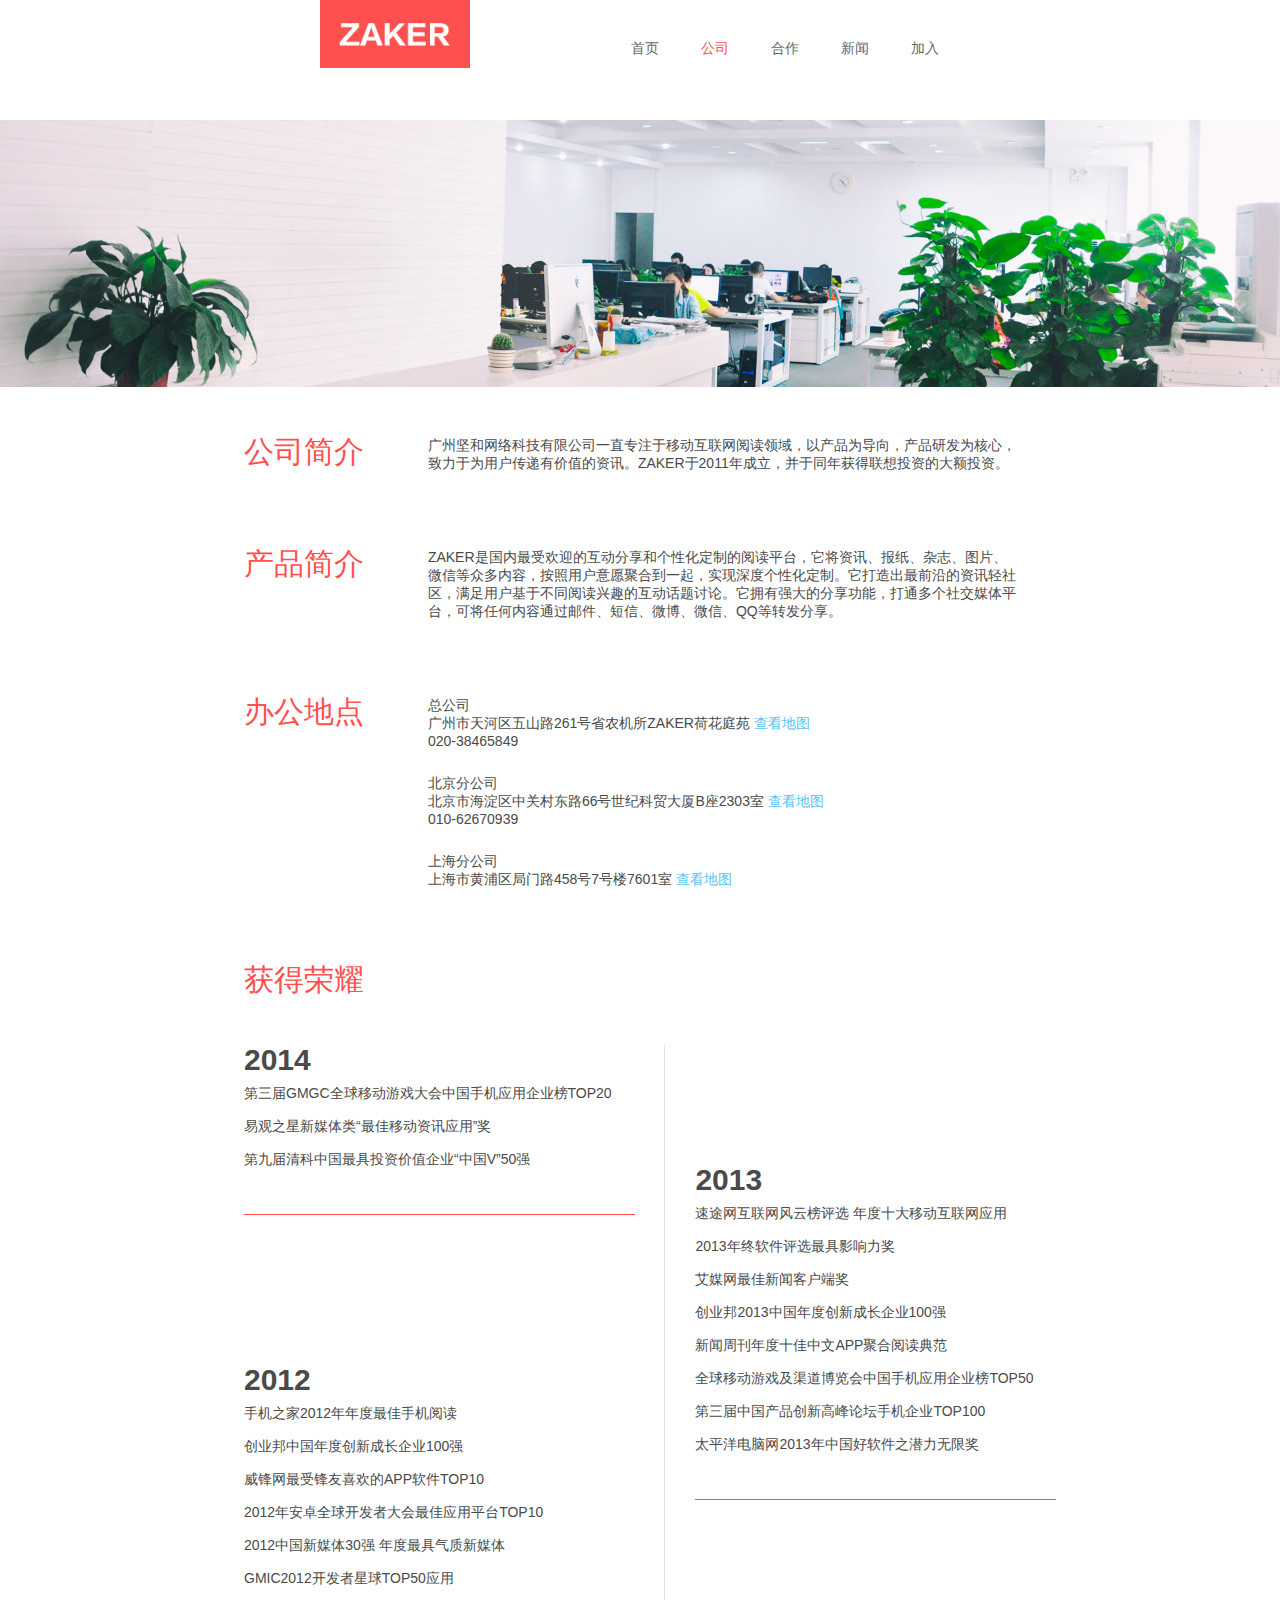
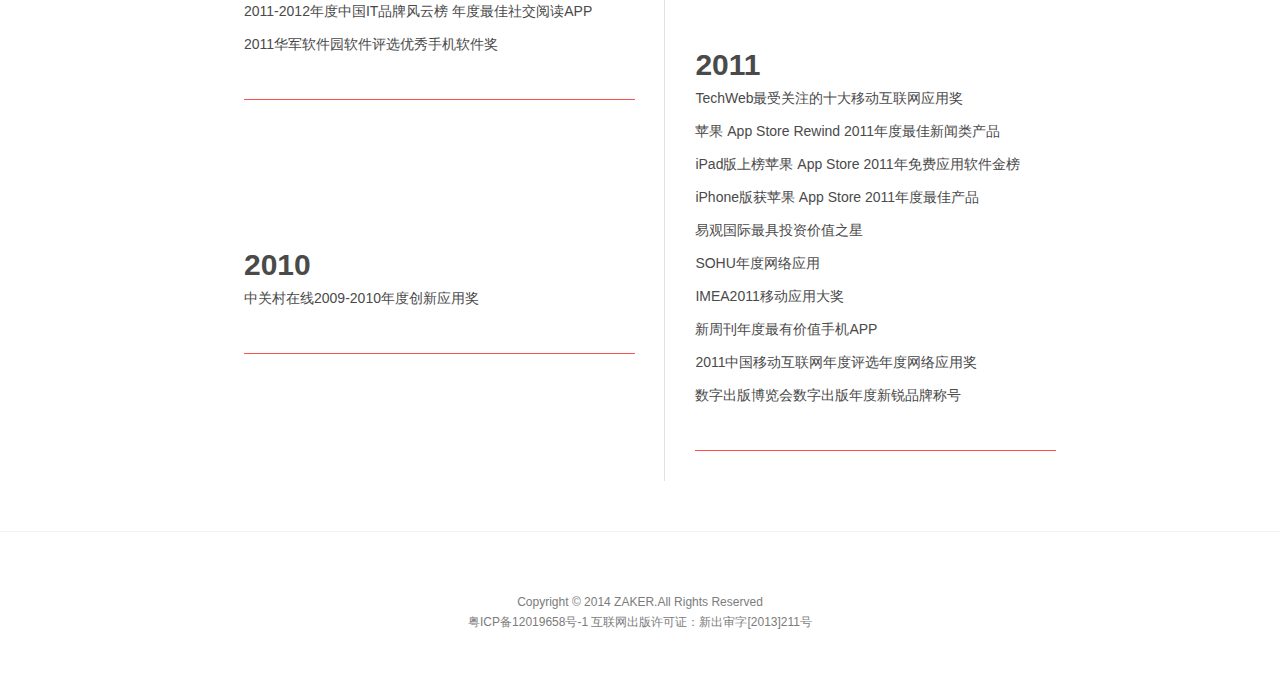
==== hijobs-web/src/main/webapp/about.html @ 9982a7dc "++" ====
<!DOCTYPE html PUBLIC "-//W3C//DTD XHTML 1.0 Transitional//EN" "http://www.w3.org/TR/xhtml1/DTD/xhtml1-transitional.dtd">
<html xmlns="http://www.w3.org/1999/xhtml">
<head>
<meta http-equiv="Content-Type" content="text/html; charset=utf-8" />
<meta http-equiv="X-UA-Compatible" content="IE=edge">
<meta name="renderer" content="webkit">
<title>ZAKER</title>
<meta name="keywords" content="zaker,ZAKER,iPhone软件,iPhone客户端,android软件,wp7软件" />
<meta name="description" content="ZAKER是国内较受欢迎的互动分享和个性化定制的移动阅读平台。它将资讯、博客、报纸、杂志、微信、图片等众多内容，按照用户意愿聚合到一起，实现深度个性化定制。ZAKER具有强大的互动分享功能，可将任何内容通过微博、微信、邮件、短信等转发分享。" /> 
<link href="css/bootstrap.min.css" rel="stylesheet" type="text/css" />
<link href="css/new_style.css" rel="stylesheet" type="text/css" />
<script src="js/jquery-1.10.2.min.js"></script>
<script src="js/bootstrap.min.js"></script>
<script src="js/html5.js"></script>
<script src="js/respond.js"></script>
<script src="js/about_map.js"></script>

<!-- 百度地图 -->
<script type="text/javascript" src="../api.map.baidu.com/api-v=2.0"></script>
<script type="text/javascript" src="../api.map.baidu.com/library/SearchInfoWindow/1.5/src/SearchInfoWindow_min.js"></script>
<link rel="stylesheet" href="../api.map.baidu.com/library/SearchInfoWindow/1.5/src/SearchInfoWindow_min.css" />

</head>
<body>
<!--导航条-->
	<div id="navigator">
		<div id="navigator_inner">
			<a href="index.html"><img id="logo_img" src="images/new/homepage/LOGO.png" /></a>
			<ul id="na_ul">
				<li><a href="index.html"><span>首页</span></a></li>
				<li class="active_title"><a href="about.html"><span>公司</span></a></li>
				<li><a href="contact.html"><span>合作</span></a></li>
				<li><a href="news.html"><span>新闻</span></a></li>
				<li><a href="job.php.htm"><span>加入</span></a></li>
			</ul>
		</div>
	</div>
	<div id="about_banner">
		<img src="images/new/about/banner.jpg" />
	</div>
<!--正文-->
	<div id="about_main">
		<div id="about_main_inner">
			<div class="about_content">
				<div class="about_content_left">公司简介</div>
				<div class="about_content_right">
					<div class="about_content_s"><span>广州坚和网络科技有限公司一直专注于移动互联网阅读领域，以产品为导向，产品研发为核心，致力于为用户传递有价值的资讯。ZAKER于2011年成立，并于同年获得联想投资的大额投资。</span></div>
				</div>
			</div>
			<div class="about_content">
				<div class="about_content_left">产品简介</div>
				<div class="about_content_right">
					<div class="about_content_s"><span>ZAKER是国内最受欢迎的互动分享和个性化定制的阅读平台，它将资讯、报纸、杂志、图片、微信等众多内容，按照用户意愿聚合到一起，实现深度个性化定制。它打造出最前沿的资讯轻社区，满足用户基于不同阅读兴趣的互动话题讨论。它拥有强大的分享功能，打通多个社交媒体平台，可将任何内容通过邮件、短信、微博、微信、QQ等转发分享。</span></div>
				</div>
			</div>
			<div class="about_content">
				<div class="about_content_left">办公地点</div>
				<div class="about_content_right about_address">
					<div class="about_content_s">
						<span>总公司</span>
						<br />
						<span>广州市天河区五山路261号省农机所ZAKER荷花庭苑 <a id="map_gz" data-toggle="modal" data-target="#myModal">查看地图</a></span>
						<br />
						<span>020-38465849</span>
					</div>
					<div class="about_content_s">
						<span>北京分公司</span>
						<br />
						<span>北京市海淀区中关村东路66号世纪科贸大厦B座2303室 <a id="map_bj" data-toggle="modal" data-target="#myModal">查看地图</a></span>
						<br />
						<span>010-62670939</span>
					</div>
					<div class="about_content_s">
						<span>上海分公司</span>
						<br />
						<span>上海市黄浦区局门路458号7号楼7601室 <a id="map_sh" data-toggle="modal" data-target="#myModal">查看地图</a></span>
						<br />
					</div>
				</div>
			</div>
			<div class="about_content">
				<div class="about_content_left">获得荣耀</div>
				<div class="about_content_right glory_container">
					<div class="glory_half_l">
					
						<div class="about_content glory_top">
							<div class="about_content_left glory_year">2014</div>
							<div class="about_content_right glory_content">
								<div class="about_content_s">
									<span>第三届GMGC全球移动游戏大会中国手机应用企业榜TOP20</span>
									<br />
									<span>易观之星新媒体类“最佳移动资讯应用”奖</span>
									<br />
									<span>第九届清科中国最具投资价值企业“中国V”50强</span>
								</div>
							</div>
						</div>
						<div class="about_content glory_part">
							<div class="about_content_left glory_year">2012</div>
							<div class="about_content_right glory_content">
								<div class="about_content_s">
									<span>手机之家2012年年度最佳手机阅读</span>
									<br />
									<span>创业邦中国年度创新成长企业100强</span>
									<br />
									<span>威锋网最受锋友喜欢的APP软件TOP10</span>
									<br />
									<span>2012年安卓全球开发者大会最佳应用平台TOP10</span>
									<br />
									<span>2012中国新媒体30强 年度最具气质新媒体</span>
									<br />
									<span>GMIC2012开发者星球TOP50应用</span>
									<br />
									<span>2011-2012年度中国IT品牌风云榜 年度最佳社交阅读APP</span>
									<br />
									<span>2011华军软件园软件评选优秀手机软件奖</span>
								</div>
							</div>
						</div>
						<div class="about_content glory_part">
							<div class="about_content_left glory_year">2010</div>
							<div class="about_content_right glory_content">
								<div class="about_content_s">
									<span>中关村在线2009-2010年度创新应用奖</span>
								</div>
							</div>
						</div>
						
					</div><div class="glory_half_r">
						<div class="about_content glory_part">
							<div class="about_content_left glory_year">2013</div>
							<div class="about_content_right glory_content">
								<div class="about_content_s">
									<span>速途网互联网风云榜评选 年度十大移动互联网应用</span>
									<br />
									<span>2013年终软件评选最具影响力奖</span>
									<br />
									<span>艾媒网最佳新闻客户端奖</span>
									<br />
									<span>创业邦2013中国年度创新成长企业100强</span>
									<br />
									<span>新闻周刊年度十佳中文APP聚合阅读典范</span>
									<br />
									<span>全球移动游戏及渠道博览会中国手机应用企业榜TOP50</span>
									<br />
									<span>第三届中国产品创新高峰论坛手机企业TOP100</span>
									<br />
									<span>太平洋电脑网2013年中国好软件之潜力无限奖</span>
								</div>
							</div>
						</div>
						<div class="about_content glory_part">
							<div class="about_content_left glory_year">2011</div>
							<div class="about_content_right glory_content">
								<div class="about_content_s">
									<span>TechWeb最受关注的十大移动互联网应用奖</span>
									<br />
									<span>苹果 App Store Rewind 2011年度最佳新闻类产品</span>
									<br />
									<span>iPad版上榜苹果 App Store 2011年免费应用软件金榜</span>
									<br />
									<span>iPhone版获苹果 App Store 2011年度最佳产品</span>
									<br />
									<span>易观国际最具投资价值之星</span>
									<br />
									<span>SOHU年度网络应用</span>
									<br />
									<span>IMEA2011移动应用大奖</span>
									<br />
									<span>新周刊年度最有价值手机APP</span>
									<br />
									<span>2011中国移动互联网年度评选年度网络应用奖</span>
									<br />
									<span>数字出版博览会数字出版年度新锐品牌称号</span>
								</div>
							</div>
						</div>
					</div>
				</div>
			</div>
		</div>
	</div>
	
<!-- Modal -->
	<div class="modal fade" id="myModal" tabindex="-1" role="dialog" aria-labelledby="myModalLabel" aria-hidden="true">
	  <div class="modal-dialog">
	    <div class="modal-content">
	      <div class="modal-header">
	        <button type="button" class="close" data-dismiss="modal"><span aria-hidden="true">&times;</span><span class="sr-only">Close</span></button>
	        <h4 class="modal-title" id="myModalLabel">ZAKER</h4>
	      </div>
	      <div class="modal-body">
	      	<div id="allmap"></div>
	      </div>
	    </div>
	  </div>
	</div>
<!--底部-->
	<div id="footer">
		<div id="footer_inner">
			<span>Copyright © 2014 ZAKER.All Rights Reserved</span>
			<br />
			<a href="http://www.miitbeian.gov.cn/publish/query/indexFirst.action" target="_blank">粤ICP备12019658号-1</a> 互联网出版许可证：<a href="http://www.gapp.gov.cn/zongshu/serviceContent1.shtml?ID=11037" target="_blank">新出审字[2013]211号</a>
		</div>
	</div>

</body>
</html>
---- hijobs-web/src/main/webapp/css/new_style.css ----
/*
 * 初始化
 */
html, body, ul, li, ol, dl, dd, dt, p, h1, h2, h3, h4, h5, h6, form, fieldset, legend, img { margin:0; padding:0; }
fieldset, img { border:none; }
img{display: block;border:0;}
address, caption, cite, code, dfn, th, var { font-style:normal; font-weight:normal; }
ul, ol { list-style:none; }
input { padding-top:0; padding-bottom:0; font-family: "Microsoft YaHei","SimSun","宋体";}
input::-moz-focus-inner { border:none; padding:0; }
select, input { vertical-align:middle; }
select, input, textarea { font-size:12px; margin:0; }
input[type="text"], input[type="password"], textarea { outline-style:none; -webkit-appearance:none; }
textarea { resize:none; }
table { border-collapse:collapse; }
body {min-width:960px; color:#4a4a4a; font:14px "Microsoft YaHei","SimSun","宋体","Arial Narrow",HELVETICA; background:#fff;/* overflow-y:scroll;*/ }
a { color:#666; text-decoration:none; }
a:visited { color:#666; }
a:hover, a:active, a:focus { color:#55c5f3; text-decoration:none; }

/*通用属性*/
.hidden{visibility:hidden;}
#main_div{width:960px;margin:0 auto;}


/*
 * css设置
 */

/* 导航栏 */
#navigator{height:120px;background:#FFF;color:RGB(74,74,74);}
#navigator_inner{ margin: 0 auto; width: 50%; position: relative; }
#na_ul{position:absolute;right:0px;top:0px;height:80px;list-style:none;}
#na_ul li{float:left;width:70px;cursor:pointer;text-align:center;overflow:hidden;margin-top:40px;}
#na_ul li span{/*border-right:1px dashed RGB(190,190,190);*/display:block;}
#na_ul li span.lastTitle{border:none;}
#logo_img{position: absolute;width:150px;}

.active_title span{color:#ff5050;}
.active_title a{color:#ff5050;}

/*底部*/
#footer_inner{font-size:12px;color:RGB(124,124,124);line-height:20px;text-align:center;margin:0 auto;padding:60px 0;border-top:1px solid RGB(242,242,242);}
#footer_inner a{color:RGB(124,124,124);}
/*首页*/
#homepage_main{background-color:RGB(221,229,236);padding-top:100px;}
.pics_div{position: relative;width:418px;height:760px;margin:0 auto;background:url("../images/new/homepage/phone.png")/*tpa=http://www.myzaker.com/images/new/homepage/phone.png*/ left top no-repeat;}
.pics_div .carousel-inner{position: absolute;bottom:0;left:23px;width: initial;width: auto;}
.pics_div .carousel-inner div{float:left;}

.word_div{display: table;margin:0 auto;margin-top:150px; width: 400px; text-align: center; }
.show_title_b,.show_title_n{font-size:45px;color:RGB(75,78,81);line-height: 52px;}
.show_title_b{font-weight: bold;}

#main_div .row{width:100%;}

.erweima{text-align: center;margin-top:106px;}
.erweima img{display: inline-block;*display: inline; *zoom: 1; }

.word_div .carousel-inner>.item.active.left{
	-webkit-transition: opacity 0.6s ease-in-out;
	-moz-transition: opacity 0.6s ease-in-out;
	-o-transition: opacity 0.6s ease-in-out;
	-ms-transition: opacity 0.6s ease-in-out;
	transition: opacity 0.6s ease-in-out;

	-webkit-transition: none;
	-moz-transition: none;
	-o-transition: none;
	-ms-transition: none;
	transition: none;

	left:0;
	opacity:0;
	
	-webkit-transform:none;
	-moz-transform:none;
	-o-transform:none;
	-ms-transform:none;
	transform:none;
	
}

.carousel-inner>.item.active,.carousel-inner>.item.next,.carousel-inner>.item.left{
	
	-webkit-transition: none;
	-moz-transition: none;
	-o-transition: none;
	-ms-transition: none;
	transition: none;
	
	-webkit-transform:none;
	-moz-transform:none;
	-o-transform:none;
	-ms-transform:none;
	transform:none;
}

#homepage_video{
	cursor:pointer;
}
#homepage_support{
	cursor:pointer;
}

/*公司(about)正文*/
#about_main{background-color:#FFF;}
#about_main_inner{ margin: 0 auto;width:960px; position: relative; }

#about_banner img{width:100%}

.about_content{position: relative;width:100%;margin:0 auto;margin-top:50px;}

.about_content_left{padding:0 60px 0 84px;vertical-align: top;display: inline-block;*display: inline; *zoom: 1; font-size:30px;line-height:30px;*line-height:normal;color:#ff5050;}
.about_content_right{display: inline-block;*display: inline; *zoom: 1; width:590px;}
.about_content_s{margin-bottom:26px;}

.about_address a{color:#55c5f3;cursor: pointer;}

.glory_container{width:860px;margin:50px 0;margin-left:84px;}
.glory_half_l,.glory_half_r{width:49%;position: relative;display: inline-block;*display: inline; *zoom: 1; vertical-align: top;}
/*.glory_half_l{border-right:1px solid #e1e1e1;}*/
.glory_half_r{border-left:1px solid #e1e1e1;left:-1px;}

.glory_part{margin-top:120px;}
.glory_top{margin-top:0;}
.glory_year{color:#4a4a4a;margin-bottom:10px;padding-left:0;font-weight:bold;}
.glory_content{min-width:0;max-width:none;display:block;padding:0 30px 30px 0;width:auto;}

.glory_half_r>div>.about_content_left,.glory_half_r>div>.glory_content{padding-left:30px;}
.glory_content>div{border-bottom:1px solid rgb(255,80,80);padding-bottom:30px;margin:0;}
.glory_content>div>span{display:inline-block;*display: inline; *zoom: 1; margin-bottom:15px;}

/* 合作 */
#contact_main_div{width:640px;margin:0 auto;}
.cooperate_img_logos{padding:0;}
.cooperate_img_logos a{float: left;}

/* tab初始化 */
.nav-tabs,.nav-tabs>li.active>a, .nav-tabs>li.active>a:hover, .nav-tabs>li.active>a:focus,.nav-tabs>li>a{border:none;}
.nav-tabs>li.active{border-bottom:2px solid rgb(255,80,80);}
.nav{display: table;margin:0 auto;margin-top:70px;}
.nav>li>a{padding:5px 0;}
.nav>li{margin:0 30px;}
.nav>li>a:hover,.nav>li>a:focus{background-color:#FFF;}

.contact_summary{margin-top:100px;}
.contact_summary > p{margin:20px 0;}
.contact_title{font-size:25px;}
.contact_tel{font-size:25px;margin:4px 0 60px 0;}

.contact_title_sm{font-size:16px;font-weight:bold;padding-bottom:26px;color:RGB(255,80,80);}
.contact_title_black{color:#4a4a4a;}

.contact_title_xs{color:#4a4a4a;font-weight:bold;}

#medium li div.list_content{padding:0 0 54px 63px;}

#media_sign_1 .list_content{background: url("../images/new/contact/1.png")/*tpa=http://www.myzaker.com/images/new/contact/1.png*/ left top no-repeat;}
#media_sign_2 .list_content{background: url("../images/new/contact/2.png")/*tpa=http://www.myzaker.com/images/new/contact/2.png*/ left top no-repeat;}
#media_sign_3 .list_content{background: url("../images/new/contact/3.png")/*tpa=http://www.myzaker.com/images/new/contact/3.png*/ left top no-repeat;}
#media_sign_4 .list_content{background: url("../images/new/contact/4.png")/*tpa=http://www.myzaker.com/images/new/contact/4.png*/ left top no-repeat;}
#media_sign_5 .list_content{background: url("../images/new/contact/5.png")/*tpa=http://www.myzaker.com/images/new/contact/5.png*/ left top no-repeat;}

#media_liability_A .list_content{background: url("../images/new/contact/A.png")/*tpa=http://www.myzaker.com/images/new/contact/A.png*/ left top no-repeat;}
#media_liability_B .list_content{background: url("../images/new/contact/B.png")/*tpa=http://www.myzaker.com/images/new/contact/B.png*/ left top no-repeat;}
#media_liability_C .list_content{background: url("../images/new/contact/C.png")/*tpa=http://www.myzaker.com/images/new/contact/C.png*/ left top no-repeat;}

.cooperate_img{margin:100px 0;display: table;}
.cooperate_img img{margin:0 auto;display:inline;}

/*job*/
#main_div.job_main_content{margin-top:70px;margin-bottom:50px;min-height:800px;}
.job_menu{padding-left:80px;}
.job_menu li a{line-height: 30px;}
.job_detail_info h2,.job_detail_info h3,.job_detail_info h4{line-height:23px;font-size:16px;}
.job_detail_info h2{font-weight:bold;}
.job_detail_info h2+h3,.job_detail_info ul{margin-bottom:30px;}

.job_special{color:rgb(255,80,80);margin-bottom:30px;}

/*news*/
#news_info,#news_video{display: table;width:100%;}

#news_info{margin-top:70px;margin-bottom:50px;min-height:870px;border:1px solid RGB(230,230,230);padding-top:80px;position: relative;}
#news_info a{cursor: pointer;}

#news_info_img{position: absolute;top:-1px;left:-1px;}

#prev_div,#next_div,#video_prev,#video_next{padding:0; bottom: -9px; }
#prev_div,#next_div{bottom: -9px; }
#prev_div img,#next_div img,#video_prev img,#video_next img{cursor: pointer;}
#prev_div img,#video_prev img{float:right;}

.news_info_list{min-height: 800px;}
.news_info_list div{padding-bottom:40px;}
.news_info_list span{display: table-cell;}
.news_info_list div a>span:FIRST-CHILD{padding-right:20px;color:RGB(183,183,183);}

#main_div .next_disable,#main_div .prev_disable{cursor: not-allowed;}

#news_video{margin-bottom:50px;}
#listVideo{margin:20px auto;min-height:180px;}
#listVideo div{float:left;width:240px;cursor:pointer;}

/*清除 bootstrap的过渡动画效果*/
#listVideo *{
	-webkit-transition: none;;
	-moz-transition: none;;
	-o-transition: none;;
	-ms-transition: none;;
	transition: none;;
	
	-webkit-transform:none;
	-moz-transform:none;
	-o-transform:none;
	-ms-transform:none;
	transform:none;

}

/*
 * 基于bootstrap的modal模块,用于zk官网视频/图片/地图的展示播放
 */

#myModal .modal-dialog{width:50%;min-width:500px;margin:30px auto;}
#pics_us .carousel-inner .item img{margin:0 auto;width:100%;}
.modal_prev{position: absolute;left: -80px;top: 50%;cursor: pointer;}
.modal_next{position: absolute;right: -80px;top: 50%;cursor: pointer;}

.pics_us_words{margin:28px 0;}
.pics_us_words span:FIRST-CHILD{font-size:23px;font-weight: bold;}

.modal.in .modal-dialog {
-webkit-transform: none;
-ms-transform: none;
-o-transform: none;
 transform: none;
}

/*
 * 百度地图
 */

#allmap{height: 500px;width:100%;overflow: hidden;margin:0 auto;}
#allmap *{box-sizing:content-box;}
.search_first_td{width:35px;}
.search_last_td{width:110px;}

/*support*/
#support_main #main_div{width:100%;}
#support_imgs img{margin:0 auto;}
#support_imgs div.item_img{border-bottom:1px solid #dcdcdc;}

/*针对IE7的属性*/
#main_div .row .col-xs-6{*padding:0;}
.glory_half_l,.glory_half_r{*display: block;*float:left;}
#contact_main_div .nav-tabs{*width:360px;}
.job_menu{*padding:0;}
.job_detail_info{*padding:0;}
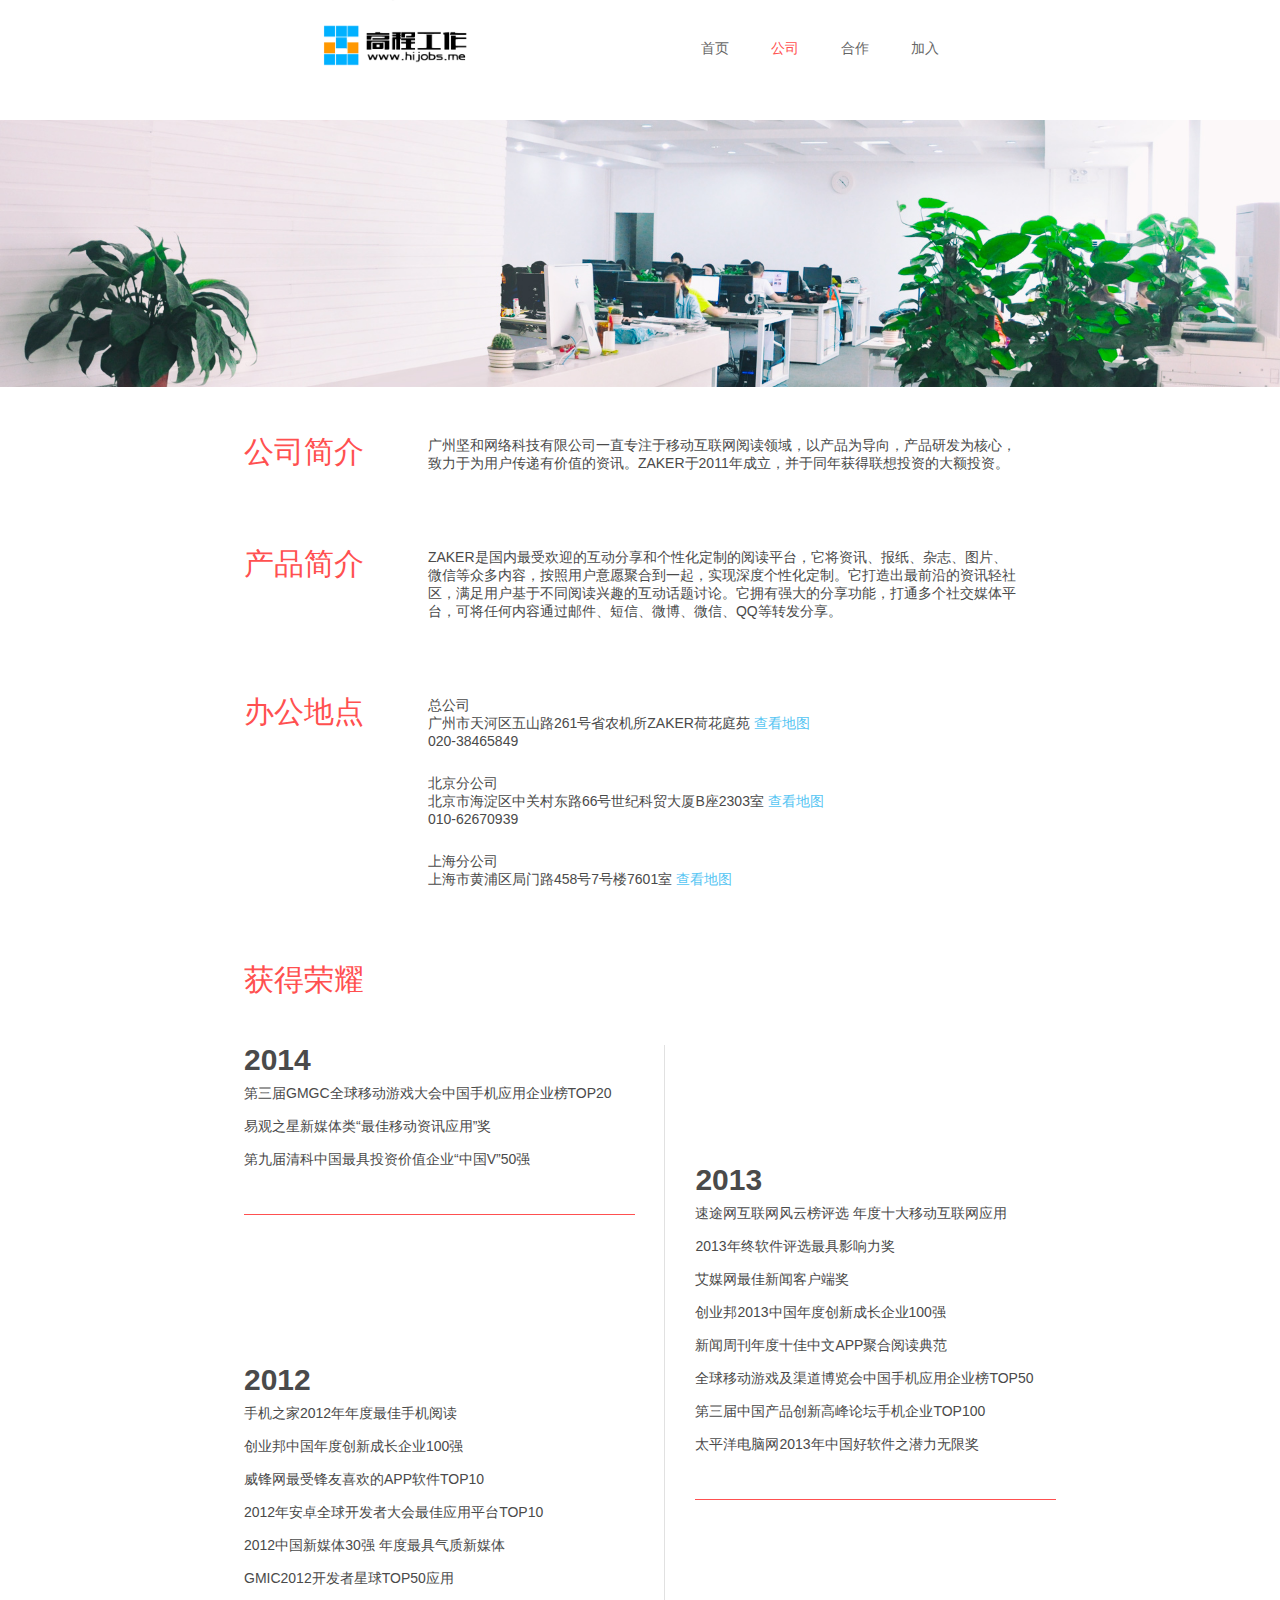
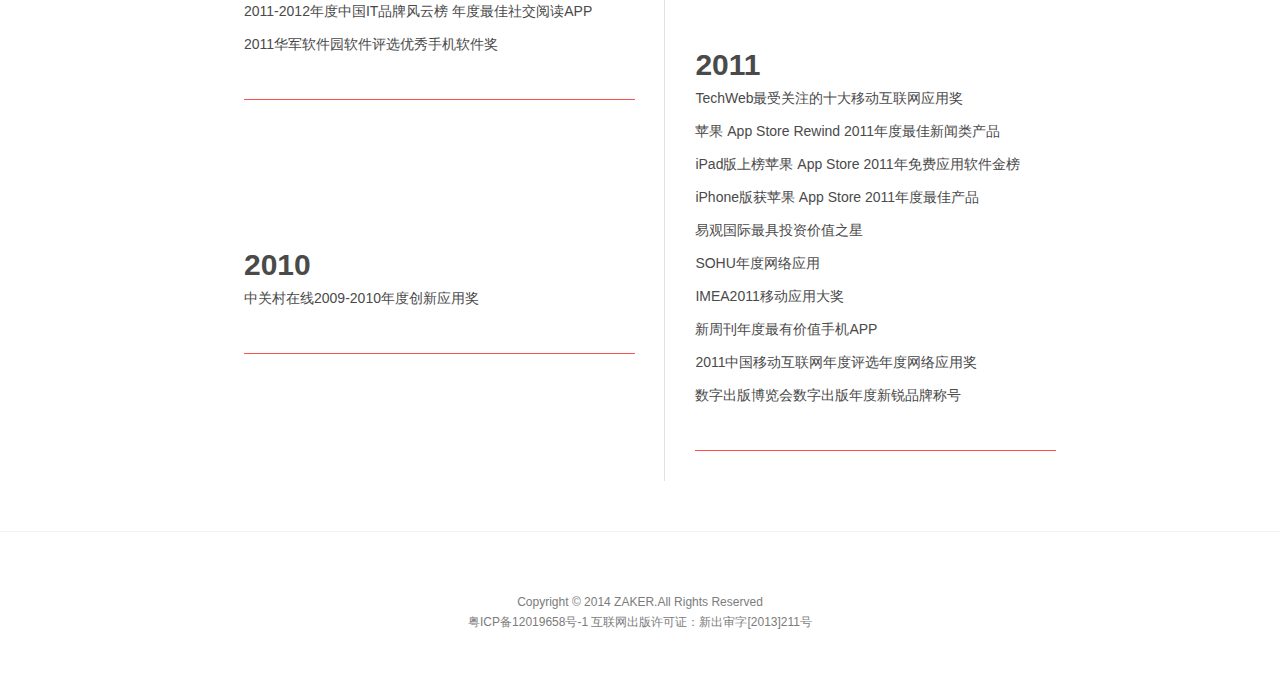
==== commit c9020eb7: "+" ====
--- a/hijobs-web/src/main/webapp/about.html
+++ b/hijobs-web/src/main/webapp/about.html
@@ -4,9 +4,9 @@
 <meta http-equiv="Content-Type" content="text/html; charset=utf-8" />
 <meta http-equiv="X-UA-Compatible" content="IE=edge">
 <meta name="renderer" content="webkit">
-<title>ZAKER</title>
-<meta name="keywords" content="zaker,ZAKER,iPhone软件,iPhone客户端,android软件,wp7软件" />
-<meta name="description" content="ZAKER是国内较受欢迎的互动分享和个性化定制的移动阅读平台。它将资讯、博客、报纸、杂志、微信、图片等众多内容，按照用户意愿聚合到一起，实现深度个性化定制。ZAKER具有强大的互动分享功能，可将任何内容通过微博、微信、邮件、短信等转发分享。" /> 
+<title>高程工作-蓝领招聘第一品牌</title>
+<meta name="keywords" content="hijobs,高程工作,蓝领招聘,蓝领求职,蓝领找工作,实习生就业,手机找工作APP,普工招聘" />
+<meta name="description" content="高程工作是国内首个一站式蓝领招聘服务平台,致力于为3亿蓝领用户提供免费的求职服务.为蓝领人群提供安全,便捷的求职方式." />  
 <link href="css/bootstrap.min.css" rel="stylesheet" type="text/css" />
 <link href="css/new_style.css" rel="stylesheet" type="text/css" />
 <script src="js/jquery-1.10.2.min.js"></script>
@@ -30,7 +30,7 @@
 				<li><a href="index.html"><span>首页</span></a></li>
 				<li class="active_title"><a href="about.html"><span>公司</span></a></li>
 				<li><a href="contact.html"><span>合作</span></a></li>
-				<li><a href="news.html"><span>新闻</span></a></li>
+				<!-- 				<li><a href="news.html"><span>新闻</span></a></li> -->
 				<li><a href="job.php.htm"><span>加入</span></a></li>
 			</ul>
 		</div>
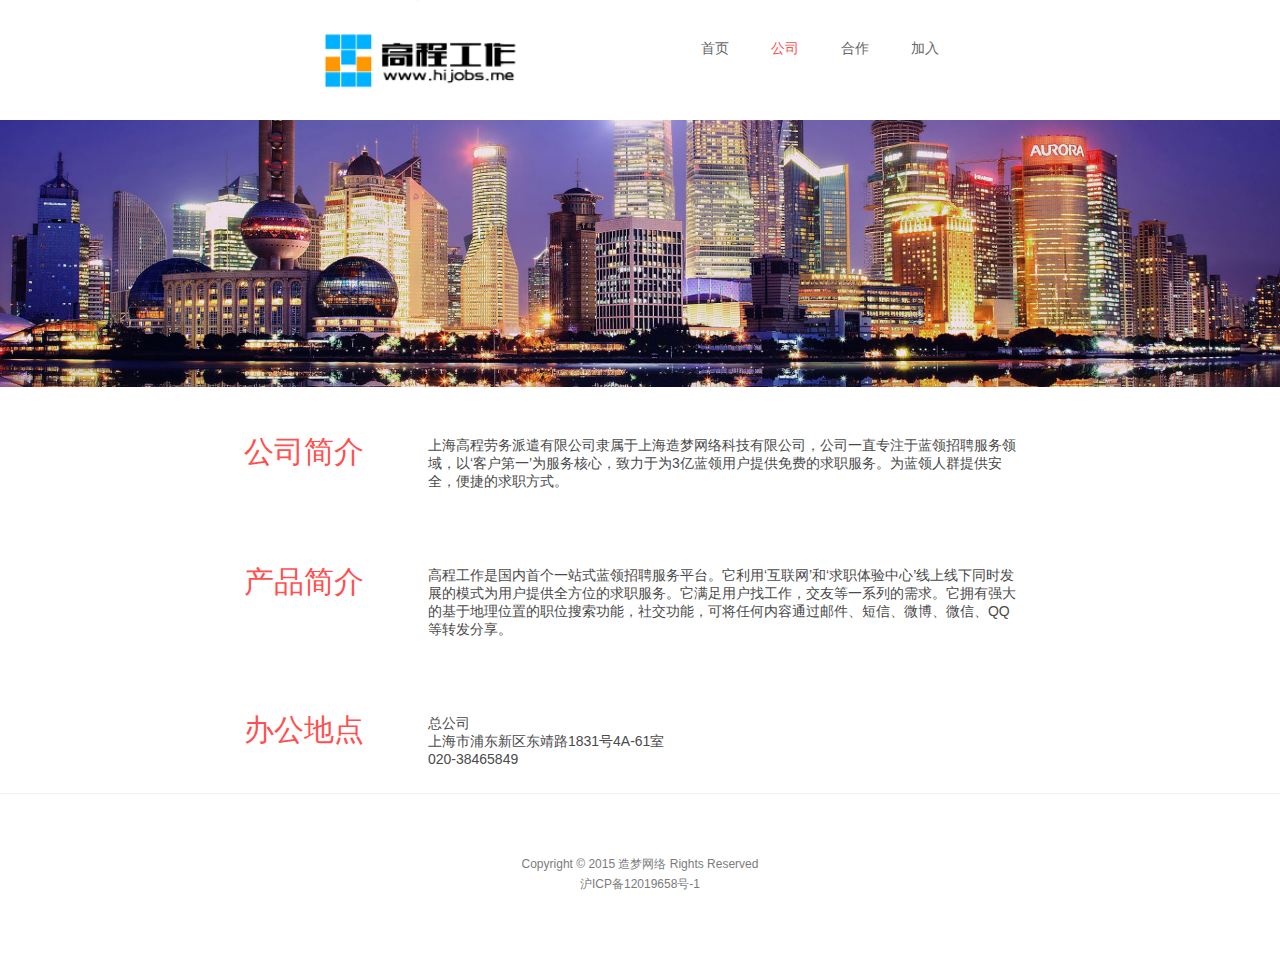
==== commit 8a7774c0: "+" ====
--- a/hijobs-web/src/main/webapp/about.html
+++ b/hijobs-web/src/main/webapp/about.html
@@ -16,9 +16,9 @@
 <script src="js/about_map.js"></script>
 
 <!-- 百度地图 -->
-<script type="text/javascript" src="../api.map.baidu.com/api-v=2.0"></script>
-<script type="text/javascript" src="../api.map.baidu.com/library/SearchInfoWindow/1.5/src/SearchInfoWindow_min.js"></script>
-<link rel="stylesheet" href="../api.map.baidu.com/library/SearchInfoWindow/1.5/src/SearchInfoWindow_min.css" />
+<!-- <script type="text/javascript" src="../api.map.baidu.com/api-v=2.0"></script> -->
+<!-- <script type="text/javascript" src="../api.map.baidu.com/library/SearchInfoWindow/1.5/src/SearchInfoWindow_min.js"></script> -->
+<!-- <link rel="stylesheet" href="../api.map.baidu.com/library/SearchInfoWindow/1.5/src/SearchInfoWindow_min.css" /> -->
 
 </head>
 <body>
@@ -44,13 +44,13 @@
 			<div class="about_content">
 				<div class="about_content_left">公司简介</div>
 				<div class="about_content_right">
-					<div class="about_content_s"><span>广州坚和网络科技有限公司一直专注于移动互联网阅读领域，以产品为导向，产品研发为核心，致力于为用户传递有价值的资讯。ZAKER于2011年成立，并于同年获得联想投资的大额投资。</span></div>
+					<div class="about_content_s"><span>上海高程劳务派遣有限公司隶属于上海造梦网络科技有限公司，公司一直专注于蓝领招聘服务领域，以‘客户第一’为服务核心，致力于为3亿蓝领用户提供免费的求职服务。为蓝领人群提供安全，便捷的求职方式。</span></div>
 				</div>
 			</div>
 			<div class="about_content">
 				<div class="about_content_left">产品简介</div>
 				<div class="about_content_right">
-					<div class="about_content_s"><span>ZAKER是国内最受欢迎的互动分享和个性化定制的阅读平台，它将资讯、报纸、杂志、图片、微信等众多内容，按照用户意愿聚合到一起，实现深度个性化定制。它打造出最前沿的资讯轻社区，满足用户基于不同阅读兴趣的互动话题讨论。它拥有强大的分享功能，打通多个社交媒体平台，可将任何内容通过邮件、短信、微博、微信、QQ等转发分享。</span></div>
+					<div class="about_content_s"><span>高程工作是国内首个一站式蓝领招聘服务平台。它利用‘互联网’和‘求职体验中心’线上线下同时发展的模式为用户提供全方位的求职服务。它满足用户找工作，交友等一系列的需求。它拥有强大的基于地理位置的职位搜索功能，社交功能，可将任何内容通过邮件、短信、微博、微信、QQ等转发分享。</span></div>
 				</div>
 			</div>
 			<div class="about_content">
@@ -59,125 +59,125 @@
 					<div class="about_content_s">
 						<span>总公司</span>
 						<br />
-						<span>广州市天河区五山路261号省农机所ZAKER荷花庭苑 <a id="map_gz" data-toggle="modal" data-target="#myModal">查看地图</a></span>
+						<span>上海市浦东新区东靖路1831号4A-61室 </span>
 						<br />
 						<span>020-38465849</span>
 					</div>
-					<div class="about_content_s">
-						<span>北京分公司</span>
-						<br />
-						<span>北京市海淀区中关村东路66号世纪科贸大厦B座2303室 <a id="map_bj" data-toggle="modal" data-target="#myModal">查看地图</a></span>
-						<br />
-						<span>010-62670939</span>
-					</div>
-					<div class="about_content_s">
-						<span>上海分公司</span>
-						<br />
-						<span>上海市黄浦区局门路458号7号楼7601室 <a id="map_sh" data-toggle="modal" data-target="#myModal">查看地图</a></span>
-						<br />
-					</div>
+<!-- 					<div class="about_content_s"> -->
+<!-- 						<span>北京分公司</span> -->
+<!-- 						<br /> -->
+<!-- 						<span>北京市海淀区中关村东路66号世纪科贸大厦B座2303室 </span> -->
+<!-- 						<br /> -->
+<!-- 						<span>010-62670939</span> -->
+<!-- 					</div> -->
+<!-- 					<div class="about_content_s"> -->
+<!-- 						<span>上海分公司</span> -->
+<!-- 						<br /> -->
+<!-- 						<span>上海市黄浦区局门路458号7号楼7601室 </span> -->
+<!-- 						<br /> -->
+<!-- 					</div> -->
 				</div>
 			</div>
-			<div class="about_content">
-				<div class="about_content_left">获得荣耀</div>
-				<div class="about_content_right glory_container">
-					<div class="glory_half_l">
+<!-- 			<div class="about_content"> -->
+<!-- 				<div class="about_content_left">获得荣耀</div> -->
+<!-- 				<div class="about_content_right glory_container"> -->
+<!-- 					<div class="glory_half_l"> -->
 					
-						<div class="about_content glory_top">
-							<div class="about_content_left glory_year">2014</div>
-							<div class="about_content_right glory_content">
-								<div class="about_content_s">
-									<span>第三届GMGC全球移动游戏大会中国手机应用企业榜TOP20</span>
-									<br />
-									<span>易观之星新媒体类“最佳移动资讯应用”奖</span>
-									<br />
-									<span>第九届清科中国最具投资价值企业“中国V”50强</span>
-								</div>
-							</div>
-						</div>
-						<div class="about_content glory_part">
-							<div class="about_content_left glory_year">2012</div>
-							<div class="about_content_right glory_content">
-								<div class="about_content_s">
-									<span>手机之家2012年年度最佳手机阅读</span>
-									<br />
-									<span>创业邦中国年度创新成长企业100强</span>
-									<br />
-									<span>威锋网最受锋友喜欢的APP软件TOP10</span>
-									<br />
-									<span>2012年安卓全球开发者大会最佳应用平台TOP10</span>
-									<br />
-									<span>2012中国新媒体30强 年度最具气质新媒体</span>
-									<br />
-									<span>GMIC2012开发者星球TOP50应用</span>
-									<br />
-									<span>2011-2012年度中国IT品牌风云榜 年度最佳社交阅读APP</span>
-									<br />
-									<span>2011华军软件园软件评选优秀手机软件奖</span>
-								</div>
-							</div>
-						</div>
-						<div class="about_content glory_part">
-							<div class="about_content_left glory_year">2010</div>
-							<div class="about_content_right glory_content">
-								<div class="about_content_s">
-									<span>中关村在线2009-2010年度创新应用奖</span>
-								</div>
-							</div>
-						</div>
+<!-- 						<div class="about_content glory_top"> -->
+<!-- 							<div class="about_content_left glory_year">2014</div> -->
+<!-- 							<div class="about_content_right glory_content"> -->
+<!-- 								<div class="about_content_s"> -->
+<!-- 									<span>第三届GMGC全球移动游戏大会中国手机应用企业榜TOP20</span> -->
+<!-- 									<br /> -->
+<!-- 									<span>易观之星新媒体类“最佳移动资讯应用”奖</span> -->
+<!-- 									<br /> -->
+<!-- 									<span>第九届清科中国最具投资价值企业“中国V”50强</span> -->
+<!-- 								</div> -->
+<!-- 							</div> -->
+<!-- 						</div> -->
+<!-- 						<div class="about_content glory_part"> -->
+<!-- 							<div class="about_content_left glory_year">2012</div> -->
+<!-- 							<div class="about_content_right glory_content"> -->
+<!-- 								<div class="about_content_s"> -->
+<!-- 									<span>手机之家2012年年度最佳手机阅读</span> -->
+<!-- 									<br /> -->
+<!-- 									<span>创业邦中国年度创新成长企业100强</span> -->
+<!-- 									<br /> -->
+<!-- 									<span>威锋网最受锋友喜欢的APP软件TOP10</span> -->
+<!-- 									<br /> -->
+<!-- 									<span>2012年安卓全球开发者大会最佳应用平台TOP10</span> -->
+<!-- 									<br /> -->
+<!-- 									<span>2012中国新媒体30强 年度最具气质新媒体</span> -->
+<!-- 									<br /> -->
+<!-- 									<span>GMIC2012开发者星球TOP50应用</span> -->
+<!-- 									<br /> -->
+<!-- 									<span>2011-2012年度中国IT品牌风云榜 年度最佳社交阅读APP</span> -->
+<!-- 									<br /> -->
+<!-- 									<span>2011华军软件园软件评选优秀手机软件奖</span> -->
+<!-- 								</div> -->
+<!-- 							</div> -->
+<!-- 						</div> -->
+<!-- 						<div class="about_content glory_part"> -->
+<!-- 							<div class="about_content_left glory_year">2010</div> -->
+<!-- 							<div class="about_content_right glory_content"> -->
+<!-- 								<div class="about_content_s"> -->
+<!-- 									<span>中关村在线2009-2010年度创新应用奖</span> -->
+<!-- 								</div> -->
+<!-- 							</div> -->
+<!-- 						</div> -->
 						
-					</div><div class="glory_half_r">
-						<div class="about_content glory_part">
-							<div class="about_content_left glory_year">2013</div>
-							<div class="about_content_right glory_content">
-								<div class="about_content_s">
-									<span>速途网互联网风云榜评选 年度十大移动互联网应用</span>
-									<br />
-									<span>2013年终软件评选最具影响力奖</span>
-									<br />
-									<span>艾媒网最佳新闻客户端奖</span>
-									<br />
-									<span>创业邦2013中国年度创新成长企业100强</span>
-									<br />
-									<span>新闻周刊年度十佳中文APP聚合阅读典范</span>
-									<br />
-									<span>全球移动游戏及渠道博览会中国手机应用企业榜TOP50</span>
-									<br />
-									<span>第三届中国产品创新高峰论坛手机企业TOP100</span>
-									<br />
-									<span>太平洋电脑网2013年中国好软件之潜力无限奖</span>
-								</div>
-							</div>
-						</div>
-						<div class="about_content glory_part">
-							<div class="about_content_left glory_year">2011</div>
-							<div class="about_content_right glory_content">
-								<div class="about_content_s">
-									<span>TechWeb最受关注的十大移动互联网应用奖</span>
-									<br />
-									<span>苹果 App Store Rewind 2011年度最佳新闻类产品</span>
-									<br />
-									<span>iPad版上榜苹果 App Store 2011年免费应用软件金榜</span>
-									<br />
-									<span>iPhone版获苹果 App Store 2011年度最佳产品</span>
-									<br />
-									<span>易观国际最具投资价值之星</span>
-									<br />
-									<span>SOHU年度网络应用</span>
-									<br />
-									<span>IMEA2011移动应用大奖</span>
-									<br />
-									<span>新周刊年度最有价值手机APP</span>
-									<br />
-									<span>2011中国移动互联网年度评选年度网络应用奖</span>
-									<br />
-									<span>数字出版博览会数字出版年度新锐品牌称号</span>
-								</div>
-							</div>
-						</div>
-					</div>
-				</div>
-			</div>
+<!-- 					</div><div class="glory_half_r"> -->
+<!-- 						<div class="about_content glory_part"> -->
+<!-- 							<div class="about_content_left glory_year">2013</div> -->
+<!-- 							<div class="about_content_right glory_content"> -->
+<!-- 								<div class="about_content_s"> -->
+<!-- 									<span>速途网互联网风云榜评选 年度十大移动互联网应用</span> -->
+<!-- 									<br /> -->
+<!-- 									<span>2013年终软件评选最具影响力奖</span> -->
+<!-- 									<br /> -->
+<!-- 									<span>艾媒网最佳新闻客户端奖</span> -->
+<!-- 									<br /> -->
+<!-- 									<span>创业邦2013中国年度创新成长企业100强</span> -->
+<!-- 									<br /> -->
+<!-- 									<span>新闻周刊年度十佳中文APP聚合阅读典范</span> -->
+<!-- 									<br /> -->
+<!-- 									<span>全球移动游戏及渠道博览会中国手机应用企业榜TOP50</span> -->
+<!-- 									<br /> -->
+<!-- 									<span>第三届中国产品创新高峰论坛手机企业TOP100</span> -->
+<!-- 									<br /> -->
+<!-- 									<span>太平洋电脑网2013年中国好软件之潜力无限奖</span> -->
+<!-- 								</div> -->
+<!-- 							</div> -->
+<!-- 						</div> -->
+<!-- 						<div class="about_content glory_part"> -->
+<!-- 							<div class="about_content_left glory_year">2011</div> -->
+<!-- 							<div class="about_content_right glory_content"> -->
+<!-- 								<div class="about_content_s"> -->
+<!-- 									<span>TechWeb最受关注的十大移动互联网应用奖</span> -->
+<!-- 									<br /> -->
+<!-- 									<span>苹果 App Store Rewind 2011年度最佳新闻类产品</span> -->
+<!-- 									<br /> -->
+<!-- 									<span>iPad版上榜苹果 App Store 2011年免费应用软件金榜</span> -->
+<!-- 									<br /> -->
+<!-- 									<span>iPhone版获苹果 App Store 2011年度最佳产品</span> -->
+<!-- 									<br /> -->
+<!-- 									<span>易观国际最具投资价值之星</span> -->
+<!-- 									<br /> -->
+<!-- 									<span>SOHU年度网络应用</span> -->
+<!-- 									<br /> -->
+<!-- 									<span>IMEA2011移动应用大奖</span> -->
+<!-- 									<br /> -->
+<!-- 									<span>新周刊年度最有价值手机APP</span> -->
+<!-- 									<br /> -->
+<!-- 									<span>2011中国移动互联网年度评选年度网络应用奖</span> -->
+<!-- 									<br /> -->
+<!-- 									<span>数字出版博览会数字出版年度新锐品牌称号</span> -->
+<!-- 								</div> -->
+<!-- 							</div> -->
+<!-- 						</div> -->
+<!-- 					</div> -->
+<!-- 				</div> -->
+<!-- 			</div> -->
 		</div>
 	</div>
 	
@@ -198,9 +198,9 @@
 <!--底部-->
 	<div id="footer">
 		<div id="footer_inner">
-			<span>Copyright © 2014 ZAKER.All Rights Reserved</span>
+			<span>Copyright © 2015 造梦网络 Rights Reserved</span>
 			<br />
-			<a href="http://www.miitbeian.gov.cn/publish/query/indexFirst.action" target="_blank">粤ICP备12019658号-1</a> 互联网出版许可证：<a href="http://www.gapp.gov.cn/zongshu/serviceContent1.shtml?ID=11037" target="_blank">新出审字[2013]211号</a>
+			<a href="http://www.miitbeian.gov.cn/publish/query/indexFirst.action" target="_blank">沪ICP备12019658号-1
 		</div>
 	</div>
 
--- a/hijobs-web/src/main/webapp/css/new_style.css
+++ b/hijobs-web/src/main/webapp/css/new_style.css
@@ -34,7 +34,7 @@
 #na_ul li{float:left;width:70px;cursor:pointer;text-align:center;overflow:hidden;margin-top:40px;}
 #na_ul li span{/*border-right:1px dashed RGB(190,190,190);*/display:block;}
 #na_ul li span.lastTitle{border:none;}
-#logo_img{position: absolute;width:150px;}
+#logo_img{position: absolute;width:200px;}
 
 .active_title span{color:#ff5050;}
 .active_title a{color:#ff5050;}
@@ -44,7 +44,7 @@
 #footer_inner a{color:RGB(124,124,124);}
 /*首页*/
 #homepage_main{background-color:RGB(221,229,236);padding-top:100px;}
-.pics_div{position: relative;width:418px;height:760px;margin:0 auto;background:url("../images/new/homepage/phone.png")/*tpa=http://www.myzaker.com/images/new/homepage/phone.png*/ left top no-repeat;}
+.pics_div{position: relative;width:418px;height:760px;margin:0 auto;background:url("../images/new/homepage/phone.png") left top no-repeat;}
 .pics_div .carousel-inner{position: absolute;bottom:0;left:23px;width: initial;width: auto;}
 .pics_div .carousel-inner div{float:left;}
 
@@ -156,15 +156,15 @@
 
 #medium li div.list_content{padding:0 0 54px 63px;}
 
-#media_sign_1 .list_content{background: url("../images/new/contact/1.png")/*tpa=http://www.myzaker.com/images/new/contact/1.png*/ left top no-repeat;}
-#media_sign_2 .list_content{background: url("../images/new/contact/2.png")/*tpa=http://www.myzaker.com/images/new/contact/2.png*/ left top no-repeat;}
-#media_sign_3 .list_content{background: url("../images/new/contact/3.png")/*tpa=http://www.myzaker.com/images/new/contact/3.png*/ left top no-repeat;}
-#media_sign_4 .list_content{background: url("../images/new/contact/4.png")/*tpa=http://www.myzaker.com/images/new/contact/4.png*/ left top no-repeat;}
-#media_sign_5 .list_content{background: url("../images/new/contact/5.png")/*tpa=http://www.myzaker.com/images/new/contact/5.png*/ left top no-repeat;}
-
-#media_liability_A .list_content{background: url("../images/new/contact/A.png")/*tpa=http://www.myzaker.com/images/new/contact/A.png*/ left top no-repeat;}
-#media_liability_B .list_content{background: url("../images/new/contact/B.png")/*tpa=http://www.myzaker.com/images/new/contact/B.png*/ left top no-repeat;}
-#media_liability_C .list_content{background: url("../images/new/contact/C.png")/*tpa=http://www.myzaker.com/images/new/contact/C.png*/ left top no-repeat;}
+#media_sign_1 .list_content{background: url("../images/new/contact/1.png") left top no-repeat;}
+#media_sign_2 .list_content{background: url("../images/new/contact/2.png") left top no-repeat;}
+#media_sign_3 .list_content{background: url("../images/new/contact/3.png") left top no-repeat;}
+#media_sign_4 .list_content{background: url("../images/new/contact/4.png") left top no-repeat;}
+#media_sign_5 .list_content{background: url("../images/new/contact/5.png") left top no-repeat;}
+
+#media_liability_A .list_content{background: url("../images/new/contact/A.png") left top no-repeat;}
+#media_liability_B .list_content{background: url("../images/new/contact/B.png") left top no-repeat;}
+#media_liability_C .list_content{background: url("../images/new/contact/C.png") left top no-repeat;}
 
 .cooperate_img{margin:100px 0;display: table;}
 .cooperate_img img{margin:0 auto;display:inline;}
